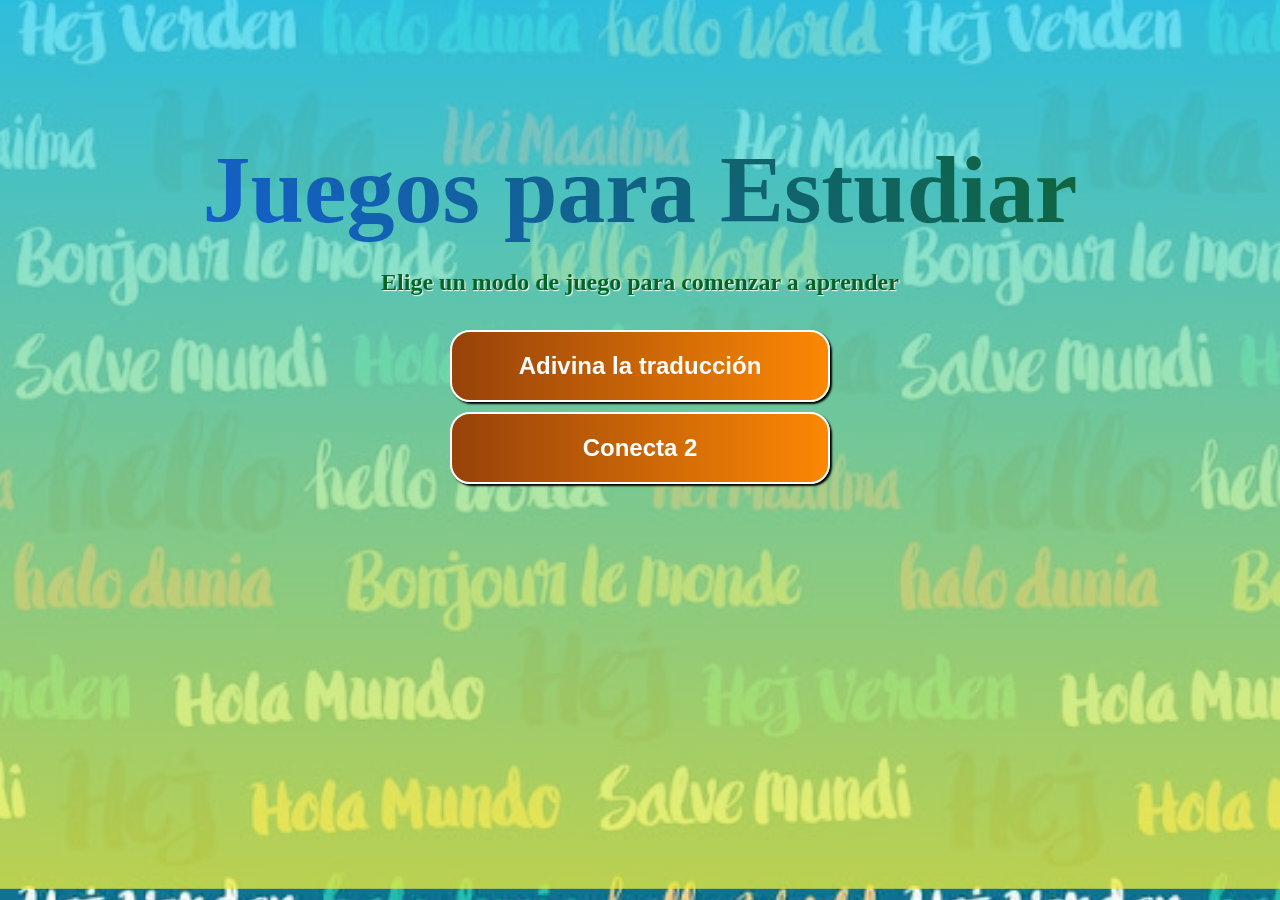
==== Juego_de_palabras/index.html @ bbbea928 "Estructura básica + página principal" ====
<!DOCTYPE html>
<html lang="en">
<head>
    <meta charset="UTF-8">
    <meta name="viewport" content="width=device-width, initial-scale=1.0">
    <meta name="description" content="Página de Inicio">
    <title>Juego Palabras</title>
    <link rel="stylesheet" href="css/style.css">
</head>
<body id="body_inicio">
    <!--Se trata de una web que simula una aplicación de juegos
    para aprender idiomas. Hay varios modos de juegos y cada uno 
    sirve para que el usuario pueda aprender o retener el equivalente
    de las palabras en otro idioma-->
    <header id="cabecera_inicio">
        <h1>Juegos para Estudiar</h1>
        <p>Elige un modo de juego para comenzar a aprender</p>
    </header>
    <main id="main_inicio">
        <form action="voltear.html" target="_blank">
            <button>Adivina la traducción</button>
        </form>
        <form action="conecta_2.html" target="_blank">
            <button>Conecta 2</button>
        </form>
    </main>
</body>
</html>
---- Juego_de_palabras/css/style.css ----
/* Configuraciones globales */

* {
    box-sizing: border-box;
}

:root {
    --blanco: white;
    --negro: black;
    --azul: blue;
    --fondo-body-inicio: linear-gradient( rgba(54, 211, 242, 0.778), rgba(236, 236, 61, 0.778));
    --fondo-h1-inicio: linear-gradient(45deg, #155eef, #0d670d);
    --fondo-boton-inicio:  linear-gradient(90deg,  #97420a, #fc8804);
    --fondo-boton-hover: linear-gradient(90deg, black, white);
    --sombras: black;
}

/*Archivo principal de inicio index.html */


#body_inicio {
    background: var(--fondo-body-inicio), url(../img/body_inicio.jpeg);
    background-size: cover;
    background-position: center;
    background-repeat: no-repeat;
    background-repeat: no-repeat;
    min-height: 90.7vh;
}

#cabecera_inicio{
    text-align: center;
}

#cabecera_inicio h1 {
    background: var(--fondo-h1-inicio);
    -webkit-background-clip: text;
    background-clip: text;
    -webkit-text-fill-color: transparent;
    color: transparent;
    font-size: 6rem;
    font-weight: bold;
    padding-top: 70px;
    margin-bottom: 0;
}

#cabecera_inicio p {
    color:rgb(6, 99, 35);
    text-shadow: 1px 1px 1px var(--blanco);
    font-weight: bold;
    font-size: 1.5rem;
}

#main_inicio {
    text-align: center;
}

#main_inicio button {
    max-width: 30%;
    margin: auto;
    width: 100%;
    padding: 20px;
    margin-top: 10px;
    border-radius: 20px;
    border: 2px solid var(--blanco);
    background: var(--fondo-boton-inicio);
    color: var(--blanco);
    font-weight: bold;
    font-size: 1.5rem;
    box-shadow: 2px 2px 2px var(--negro);
}

#main_inicio button:hover {
    background: var(--fondo-boton-hover);
    text-shadow: 2px 2px 2px var(--negro);
}
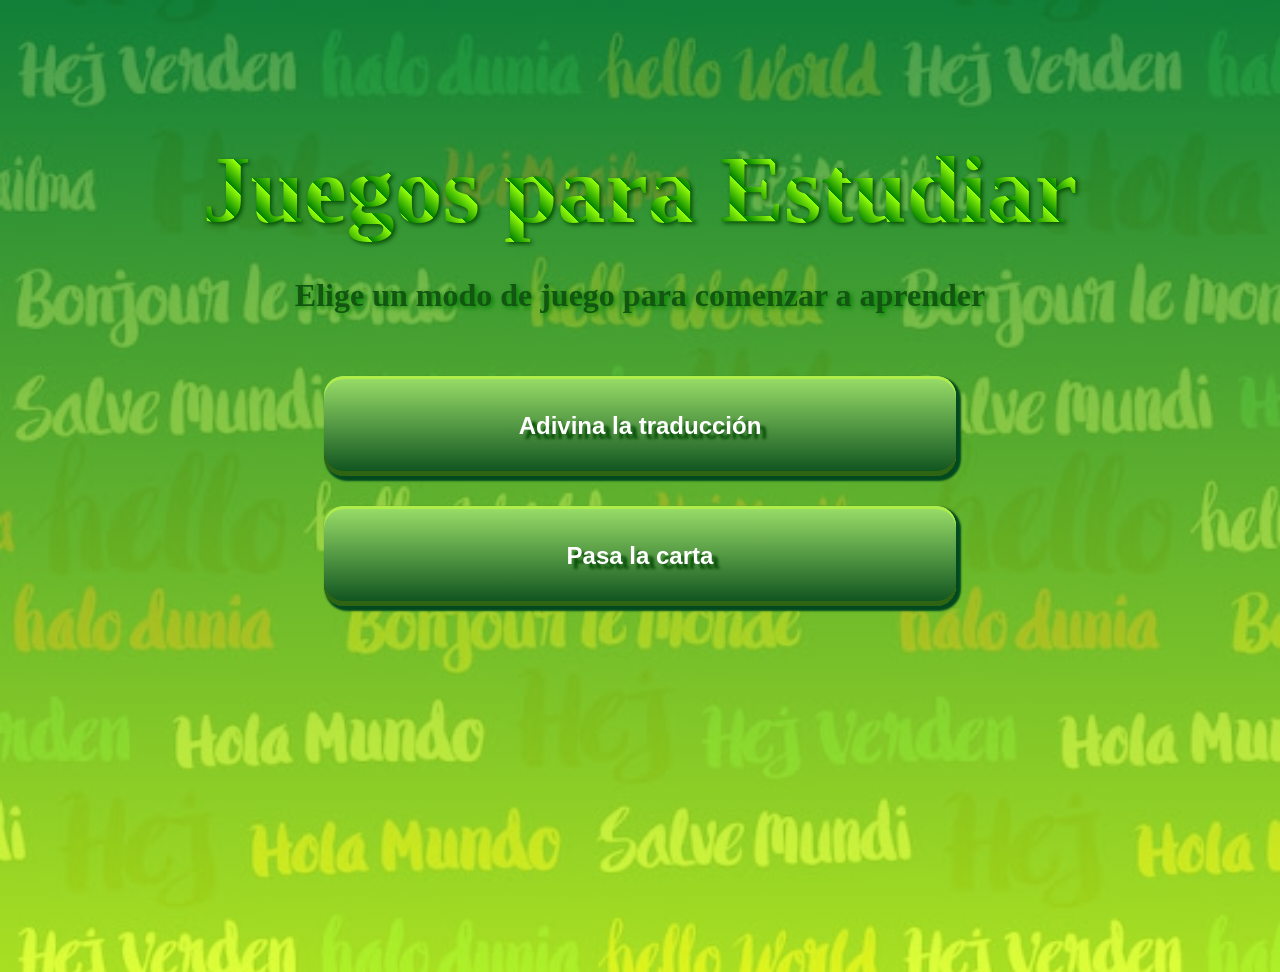
==== commit f555ca30: "ampliación palabras" ====
--- a/Juego_de_palabras/index.html
+++ b/Juego_de_palabras/index.html
@@ -17,11 +17,11 @@
         <p>Elige un modo de juego para comenzar a aprender</p>
     </header>
     <main id="main_inicio">
-        <form action="voltear.html" target="_blank">
+        <form action="voltear.html">
             <button>Adivina la traducción</button>
         </form>
-        <form action="conecta_2.html" target="_blank">
-            <button>Conecta 2</button>
+        <form action="pasa_la_carta.html">
+            <button>Pasa la carta</button>
         </form>
     </main>
 </body>
--- a/Juego_de_palabras/css/style.css
+++ b/Juego_de_palabras/css/style.css
@@ -8,12 +8,38 @@
     --blanco: white;
     --negro: black;
     --azul: blue;
-    --fondo-body-inicio: linear-gradient( rgba(54, 211, 242, 0.778), rgba(236, 236, 61, 0.778));
-    --fondo-h1-inicio: linear-gradient(45deg, #155eef, #0d670d);
-    --fondo-boton-inicio:  linear-gradient(90deg,  #97420a, #fc8804);
-    --fondo-boton-hover: linear-gradient(90deg, black, white);
+    --verde: green;
+    --rojo: red;
+    --amarillo: yellow ;
+
+    --color-texto-cartas: rgb(231, 231, 153);
+    --color-slogan-inicio: rgb(18, 86, 18);
+
+    --fondo-body-inicio: linear-gradient( rgba(18, 131, 31, 0.778), rgba(213, 255, 2, 0.778));
+    --fondo-main-voltear: linear-gradient(rgba(204, 182, 13, 0.799), rgba(121, 104, 9, 0.493));
+    --fondo-h1-inicio: repeating-linear-gradient(45deg, green 20px, #94ff08 40px);
+    --fondo-h1-voltear: linear-gradient(0deg, #000000, #615d05);
+    --fondo-boton-inicio:  linear-gradient(0deg, #0a4e1d, #9be069);
+    --fondo-boton-hover: linear-gradient(90deg, rgba(255, 2, 2, 0.764), rgba(0, 0, 0, 0.847));
+    --fondo-acierto: linear-gradient(rgb(7, 247, 7), rgba(0, 128, 0, 0.479));
+    --fondo-fallo: linear-gradient(rgb(247, 7, 7), rgba(221, 101, 101, 0.479));
+    --fondo-carta: linear-gradient(0deg, rgba(245, 197, 5, 0.575), rgba(228, 143, 15, 0.514));
+    --fondo-carta-hover: linear-gradient(rgba(61, 220, 220, 0.766), rgba(18, 95, 210, 0.755));
+    
     --sombras: black;
-}
+    --sombras-texto-button: rgb(77, 77, 6);
+    --sombras-verde: rgb(4, 77, 4);
+}
+
+
+
+
+
+
+
+
+
+
 
 /*Archivo principal de inicio index.html */
 
@@ -23,8 +49,7 @@
     background-size: cover;
     background-position: center;
     background-repeat: no-repeat;
-    background-repeat: no-repeat;
-    min-height: 90.7vh;
+    min-height: 100vh;
 }
 
 #cabecera_inicio{
@@ -41,13 +66,14 @@
     font-weight: bold;
     padding-top: 70px;
     margin-bottom: 0;
+    filter: drop-shadow(2px 2px 2px var(--sombras-verde));
 }
 
 #cabecera_inicio p {
-    color:rgb(6, 99, 35);
-    text-shadow: 1px 1px 1px var(--blanco);
-    font-weight: bold;
-    font-size: 1.5rem;
+    color: var(--color-slogan-inicio);
+    text-shadow: 2px 2px 5px var(--verde);
+    font-weight: bold;
+    font-size: 2rem;
 }
 
 #main_inicio {
@@ -55,21 +81,128 @@
 }
 
 #main_inicio button {
-    max-width: 30%;
+    max-width: 50%;
     margin: auto;
     width: 100%;
+    height: 100px;
     padding: 20px;
+    margin-top: 30px;
+    border-radius: 20px;
+    border: none;
+    background: var(--fondo-boton-inicio);
+    color: var(--blanco);
+    text-shadow: 6px 5px 3px var(--sombras-verde);
+    font-weight: bold;
+    font-size: 1.5rem;
+    box-shadow: inset 0 3px 0 0 rgb(175, 237, 75),
+                inset 0 -5px 0 0 rgb(46, 100, 18),
+                3px 3px 2px 2px rgb(2, 73, 31);
+}
+
+#main_inicio button:hover {
+box-shadow:
+    inset 0 5px 6px 2px rgb(2, 73, 31),
+    inset 0 -3px 6px 2px  rgb(46, 100, 18),
+     3px 3px 7px 2px rgb(175, 237, 75);
+transform: translateY(3px);
+}
+
+
+
+
+
+
+
+
+/*archivo voltear*/
+
+article {
+    display: grid;
+    grid-template-columns: repeat(auto-fit, minmax(250px, 1fr));
+    grid-auto-rows: 200px;
+    gap: 20px;
+    margin: 0 20px 0 20px;
+}
+
+#body_voltear {
+    background: var(--fondo-main-voltear), url(../img/fondo_voltear.jpg);
+    background-position: center;
+    background-repeat: no-repeat;
+    background-size: cover;
+    min-height: 100vh ;
+    margin: auto;
+    text-align: center;
+}
+
+#cabecera_voltear h1 {
+    background: var(--fondo-h1-voltear);
+    background-clip: text;
+    width: fit-content;
+    color: transparent;
+    font-size: 8rem;
+    font-weight: bold;
+    padding-top: 30px;
+    margin-bottom: 0;
+    margin: auto;
+    margin-top: 130px;
+}
+
+#cabecera_voltear p {
+    font-size: 2rem;
+    font-weight: bold;
+    color: var(--blanco);
+    text-shadow: 2px 2px 2px var(--sombras);
     margin-top: 10px;
+    margin-bottom: 70px;
+}
+
+#body_voltear #main_voltear .acierto {
+    background: var(--fondo-acierto);
+    color: var(--blanco);
+    text-shadow: 2px 2px 2px var(--verde);
+    font-weight: bold;
+    box-shadow: inset 0 7px 4px 1px rgb(2, 95, 32),
+                inset 0 -7px 4px 1px rgb(17, 124, 9) ,
+                3px 8px 4px 1px rgb(6, 227, 13);
+    text-shadow: 4px 5px 3px var(--sombras-verde);
+    pointer-events: none;
+}
+
+#body_voltear #main_voltear .fallo {
+    background: var(--fondo-fallo);
+    color: var(--blanco);
+    text-shadow: 2px 2px 2px var(--sombras);
+    font-weight: bold;
+    box-shadow: inset 0 7px 4px 1px rgb(110, 26, 5),
+                inset 0 -7px 4px 1px rgb(165, 6, 6) ,
+                3px 8px 4px 1px rgb(255, 107, 107);
+    text-shadow: 4px 5px 3px var(--rojo);
+    pointer-events: none;
+}
+
+#main_voltear button {
+    background:  var(--fondo-carta),  url(../img/carta.jpg);
+    background-position: center;
+    background-repeat: no-repeat;
+    background-size: cover;
+    color: var(--color-texto-cartas);
+    font-size: 2rem;
+    border: none;
     border-radius: 20px;
-    border: 2px solid var(--blanco);
-    background: var(--fondo-boton-inicio);
-    color: var(--blanco);
-    font-weight: bold;
-    font-size: 1.5rem;
-    box-shadow: 2px 2px 2px var(--negro);
-}
-
-#main_inicio button:hover {
-    background: var(--fondo-boton-hover);
-    text-shadow: 2px 2px 2px var(--negro);
+    font-weight: bold;
+    text-shadow: 3px 4px 2px var(--sombras-texto-button);
+    box-shadow: inset 0 7px 4px 1px rgb(249, 222, 86),
+                inset 0 -7px 4px 1px rgb(160, 133, 38),
+                2px 8px 4px 1px rgb(100, 70, 5);
+    padding: 10px;
+}
+
+#main_voltear button:hover {
+    background-position: center;
+    background-repeat: no-repeat;
+    background-size: cover;
+    box-shadow: inset 0 7px 4px 1px rgb(100, 70, 5),
+                inset 0 -7px 4px 1px rgb(160, 133, 38) ,
+                2px 8px 4px 1px rgb(249, 222, 86);
+    transform: translateY(4px);
 }
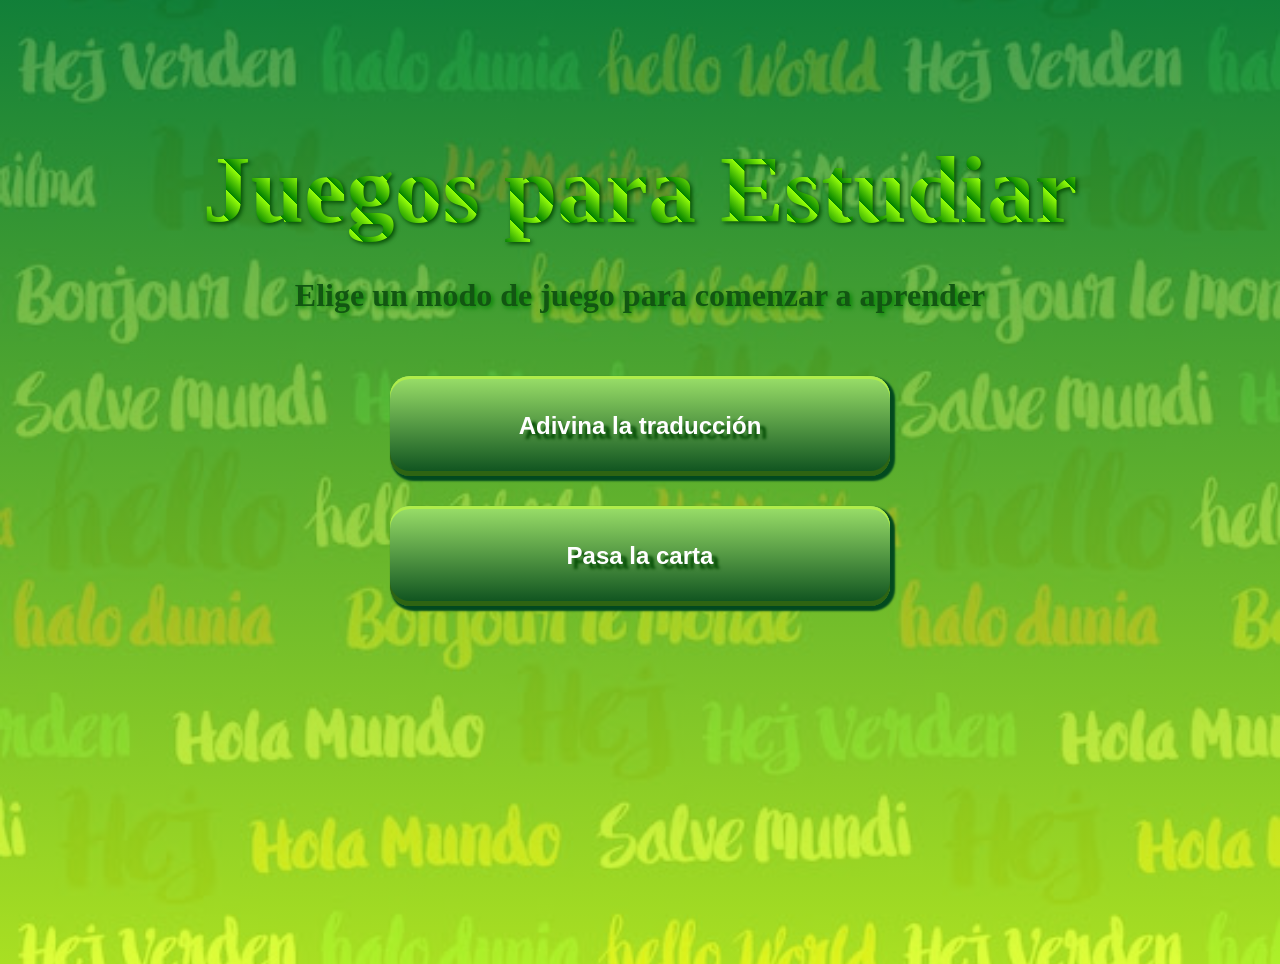
==== commit 51d1fd89: "retoques css fondo body y estructura general + index  con grid" ====
--- a/Juego_de_palabras/index.html
+++ b/Juego_de_palabras/index.html
@@ -7,7 +7,9 @@
     <title>Juego Palabras</title>
     <link rel="stylesheet" href="css/style.css">
 </head>
+
 <body id="body_inicio">
+    <div id="pantalla"></div>
     <!--Se trata de una web que simula una aplicación de juegos
     para aprender idiomas. Hay varios modos de juegos y cada uno 
     sirve para que el usuario pueda aprender o retener el equivalente
@@ -24,5 +26,7 @@
             <button>Pasa la carta</button>
         </form>
     </main>
+    </div>
 </body>
+
 </html>
--- a/Juego_de_palabras/css/style.css
+++ b/Juego_de_palabras/css/style.css
@@ -44,12 +44,15 @@
 /*Archivo principal de inicio index.html */
 
 
+
 #body_inicio {
     background: var(--fondo-body-inicio), url(../img/body_inicio.jpeg);
     background-size: cover;
     background-position: center;
     background-repeat: no-repeat;
     min-height: 100vh;
+    max-width: 1000px;
+    margin: auto;
 }
 
 #cabecera_inicio{
